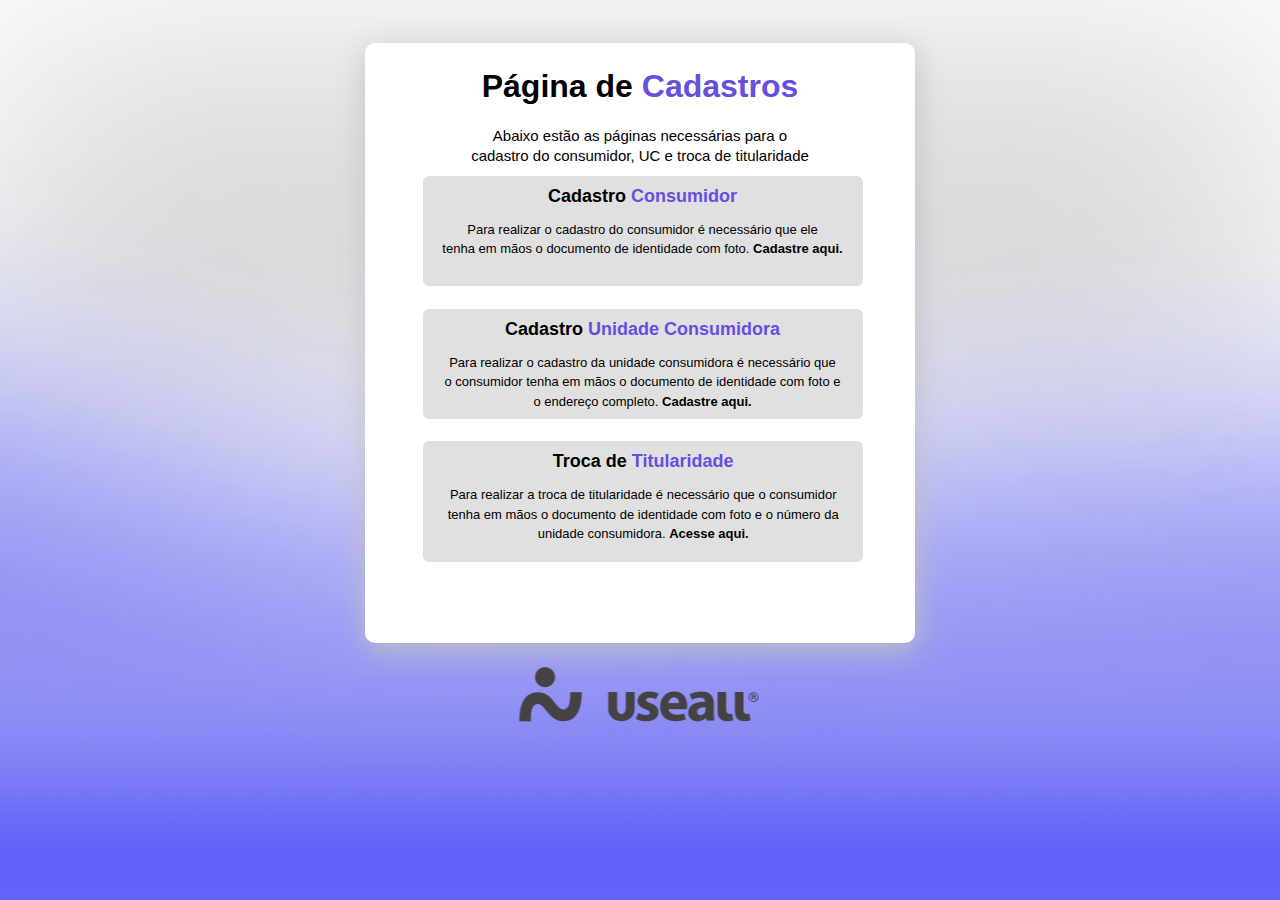
==== index.html @ 255ed31d "fix commit" ====
<!DOCTYPE html>
<html lang="pt-br">

<head>
    <meta charset="UTF-8">
    <meta name="viewport" content="width=device-width, initial-scale=1.0">
    <link rel="stylesheet" href="style.css">
    <link rel="icon" href="./assets/icon_useall.png">

    <title>Página Inicial</title>
</head>

<body>
    <div id="caixabranca">
        <h1>Página de <span>Cadastros</span></h1>
        <p id="info">Abaixo estão as páginas necessárias para o <br> cadastro do consumidor, UC e troca de titularidade
        </p>

        <div id="links1">
            <h1 for="cad-consumidor">Cadastro <span> Consumidor</span></h1>
            <p id="cad-consumidor">Para realizar o cadastro do consumidor é necessário que ele <br> tenha em mãos o
                documento de identidade com foto.
                <a href="./CadastroConsumidor/index.html">Cadastre aqui.  </a> 
            </p>
        </div>

        <div id="links2">
            <h1 for="num-uc">Cadastro <span>Unidade Consumidora</span></h1>
            <p id="cad-un-consumidora">Para realizar o cadastro da unidade consumidora é necessário que <br> o consumidor tenha em mãos o documento 
                de identidade com foto e <br> o endereço completo.
                <a href="./CadastroUC/index.html">Cadastre aqui.</a> 
            </p>

            <div id="links3">
                <h1 for="num-uc">Troca de <span>Titularidade</span></h1>
                <p id="troca-titularidade">Para realizar a troca de titularidade é necessário que o consumidor <br> tenha em mãos
                    o documento de identidade com foto e o número da unidade consumidora.
                    <a href="./TrocaTitularidade/index.html">Acesse aqui.</a>
                </p>
            </div>
        </div>
        <img src="./assets/logo_useall.png" alt="logo useall">
</body>
</html>
---- style.css ----
@charset "UTF-8";

body{
    background: rgb(255, 255, 255) url(./assets/background.png) center center no-repeat fixed; 
    background-size: cover;
    height: 96vh;
    
}

h1{
    text-align: center;
    padding-top: 25px;
    font-family: 'Roboto', sans-serif;
}

span{
    color: #644FE0;;
}

#caixabranca{
    margin-top: 2%;
    position: relative;
    left: 50%;
    transform: translateX(-50%);
    width: 550px;
    height: 600px;
    border-radius: 10px;
    background-color: white;
    top: 2%;
    box-shadow: 1px 7px 30px rgb(193, 192, 199);
}

/*/#caixabranca p {
    padding-bottom: 10px;
}/*/


#links1{
    background-color: rgb(224, 224, 224);
    width: 430px;
    height: 100px;
    position: relative;
    left: 5%;
    margin-left: 30px;
    padding: 5px;
    border-radius: 6px;
}

#links2{
    background-color: rgb(224, 224, 224);
    width: 430px;
    height: 100px;
    position: relative;
    left: 5%;
    margin:30px;
    margin-top: 23px;
    padding: 5px;
    border-radius: 6px;
}

#links3{
    background-color: rgb(224, 224, 224);
    width: 430px;
    position: relative;
    margin-top: 30px;
    padding: 5px;
    border-radius: 6px;
    right: 1%;
    
}

#links1 h1{
    text-align: center;
    font-size: 18px;
    margin-top: 0px;
    padding-top: 5px;
}

#links2 h1{
    text-align: center;
    font-size: 18px;
    margin-top: 0px;
    padding-top: 5px;
}

#links3 h1{
    text-align: center;
    font-size: 18px;
    margin-top: 0px;
    padding-top: 5px;
}

#links1 p{
    text-align: center;
    line-height: 1.5;
}

#links2 p{
    text-align: center;
    line-height: 1.5;
}

#links3 p{
    text-align: center;
    line-height: 1.5;
}

img{
    position: relative;
    left: 50%;
    transform: translateX(-50%);
    margin-top: 38%;
}

label{
    position: relative;
    text-align: center;
    font-weight: bolder;
    font-family: 'Roboto', sans-serif;
    font-size: 18px;
}

#info {
    text-align: center;
    margin-bottom: 10px;
    line-height: 20px;
    font-family: 'Roboto', sans-serif;
    font-size: 15px;
}

#cad-consumidor{
    font-size: 13px;
    font-family: 'Roboto', sans-serif;
    text-align: left;
}

#cad-un-consumidora{
    font-size: 13px;
    font-family: 'Roboto', sans-serif;
    text-align: left;
}

#troca-titularidade{
    font-size: 13px;
    font-family: 'Roboto', sans-serif;
    text-align: left;
}

a:hover{
    color: #644FE0;

}

a{
    color: black;
    text-decoration: none;
    font-weight: bolder;
}
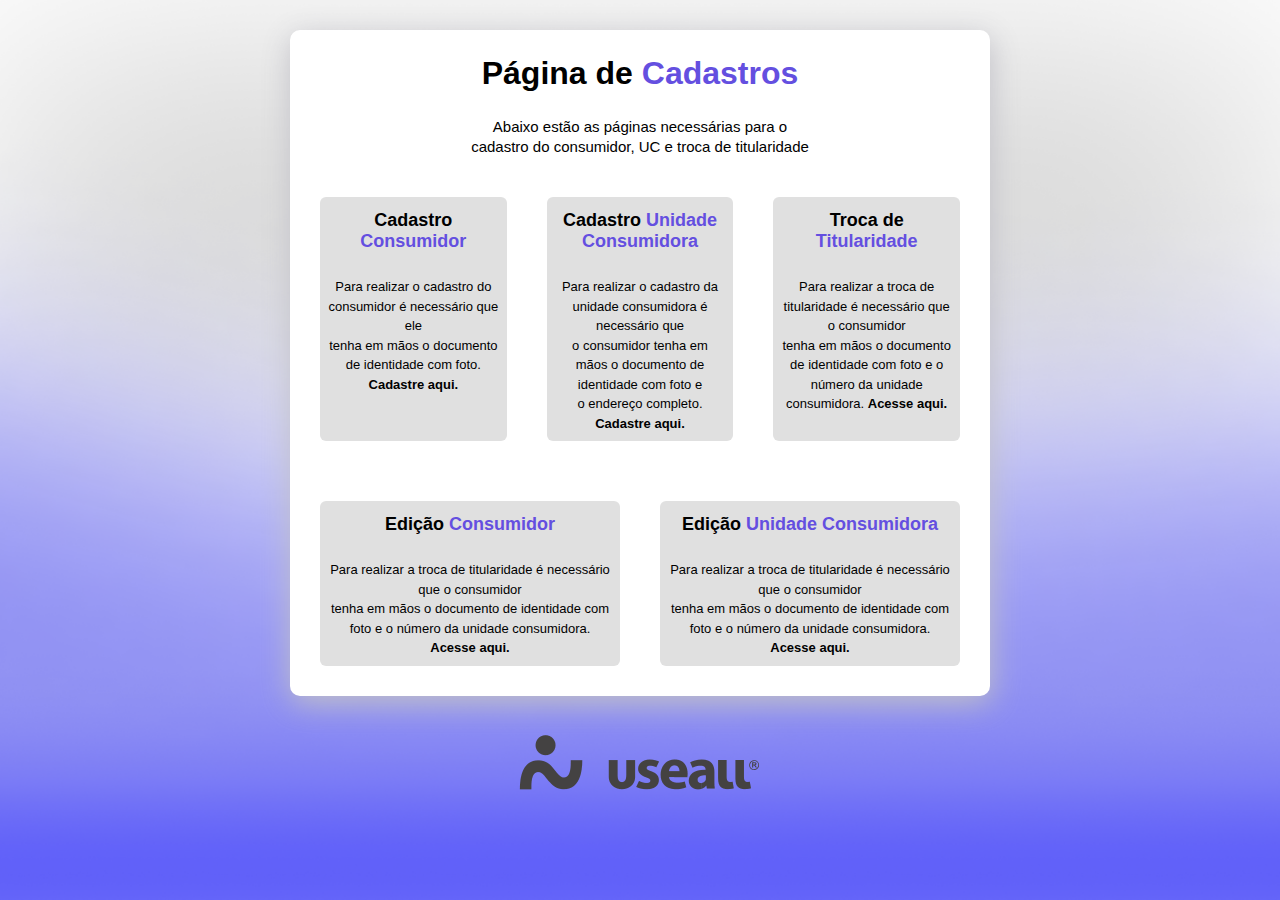
==== commit d72c7247: "alteração tela inicial" ====
--- a/index.html
+++ b/index.html
@@ -1,44 +1,82 @@
 <!DOCTYPE html>
 <html lang="pt-br">
-
-<head>
-    <meta charset="UTF-8">
-    <meta name="viewport" content="width=device-width, initial-scale=1.0">
-    <link rel="stylesheet" href="style.css">
-    <link rel="icon" href="./assets/icon_useall.png">
+  <head>
+    <meta charset="UTF-8" />
+    <meta name="viewport" content="width=device-width, initial-scale=1.0" />
+    <link rel="stylesheet" href="style.css" />
+    <link rel="icon" href="./assets/icon_useall.png" />
 
     <title>Página Inicial</title>
-</head>
+  </head>
 
-<body>
-    <div id="caixabranca">
-        <h1>Página de <span>Cadastros</span></h1>
-        <p id="info">Abaixo estão as páginas necessárias para o <br> cadastro do consumidor, UC e troca de titularidade
-        </p>
+  <body>
+    <main>
+      <h1>Página de <span>Cadastros</span></h1>
+      <p id="info">
+        Abaixo estão as páginas necessárias para o <br />
+        cadastro do consumidor, UC e troca de titularidade
+      </p>
+      <ul>
+        <li>
+          <h1 for="cad-consumidor">Cadastro <span> Consumidor</span></h1>
+          <p id="cad-consumidor">
+            Para realizar o cadastro do consumidor é necessário que ele <br />
+            tenha em mãos o documento de identidade com foto.
+            <a href="./CadastroConsumidor/index.html">Cadastre aqui. </a>
+          </p>
+        </li>
 
-        <div id="links1">
-            <h1 for="cad-consumidor">Cadastro <span> Consumidor</span></h1>
-            <p id="cad-consumidor">Para realizar o cadastro do consumidor é necessário que ele <br> tenha em mãos o
-                documento de identidade com foto.
-                <a href="./CadastroConsumidor/index.html">Cadastre aqui.  </a> 
-            </p>
-        </div>
+        <li>
+          <h1 for="num-uc">Cadastro <span>Unidade Consumidora</span></h1>
+          <p id="cad-un-consumidora">
+            Para realizar o cadastro da unidade consumidora é necessário que
+            <br />
+            o consumidor tenha em mãos o documento de identidade com foto e
+            <br />
+            o endereço completo.
+            <a href="./CadastroUC/index.html">Cadastre aqui.</a>
+          </p>
+        </li>
 
-        <div id="links2">
-            <h1 for="num-uc">Cadastro <span>Unidade Consumidora</span></h1>
-            <p id="cad-un-consumidora">Para realizar o cadastro da unidade consumidora é necessário que <br> o consumidor tenha em mãos o documento 
-                de identidade com foto e <br> o endereço completo.
-                <a href="./CadastroUC/index.html">Cadastre aqui.</a> 
-            </p>
+        <li>
+          <h1 for="num-uc">Troca de <span>Titularidade</span></h1>
+          <p id="troca-titularidade">
+            Para realizar a troca de titularidade é necessário que o consumidor
+            <br />
+            tenha em mãos o documento de identidade com foto e o número da
+            unidade consumidora.
+            <a href="./TrocaTitularidade/index.html">Acesse aqui.</a>
+          </p>
+        </li>
+      </ul>
 
-            <div id="links3">
-                <h1 for="num-uc">Troca de <span>Titularidade</span></h1>
-                <p id="troca-titularidade">Para realizar a troca de titularidade é necessário que o consumidor <br> tenha em mãos
-                    o documento de identidade com foto e o número da unidade consumidora.
-                    <a href="./TrocaTitularidade/index.html">Acesse aqui.</a>
-                </p>
-            </div>
-        </div>
-        <img src="./assets/logo_useall.png" alt="logo useall">
-</body>
-</html>+      <ul>
+        <li>
+          <h1 for="num-uc">Edição <span>Consumidor</span></h1>
+          <p id="troca-titularidade">
+            Para realizar a troca de titularidade é necessário que o consumidor
+            <br />
+            tenha em mãos o documento de identidade com foto e o número da
+            unidade consumidora.
+            <a href="./TrocaTitularidade/index.html">Acesse aqui.</a>
+          </p>
+        </li>
+
+        <li>
+          <h1 for="num-uc">Edição <span>Unidade Consumidora</span></h1>
+          <p id="troca-titularidade">
+            Para realizar a troca de titularidade é necessário que o consumidor
+            <br />
+            tenha em mãos o documento de identidade com foto e o número da
+            unidade consumidora.
+            <a href="./TrocaTitularidade/index.html">Acesse aqui.</a>
+          </p>
+        </li>
+      </ul>
+    </main>
+
+    <footer>
+        <img src="./assets/logo_useall.png" alt="logo useall" />
+    </footer>
+  </body>
+</html>
--- a/style.css
+++ b/style.css
@@ -1,123 +1,80 @@
 @charset "UTF-8";
 
-body{
-    background: rgb(255, 255, 255) url(./assets/background.png) center center no-repeat fixed; 
-    background-size: cover;
-    height: 96vh;
-    
+* {
+    margin: 0;
+    padding: 0;
+    box-sizing: border-box;
 }
 
-h1{
+body {
+    background: rgb(255, 255, 255) url(./assets/background.png) center center no-repeat fixed;
+    background-size: cover;
+    display: flex;
+    flex-direction: column;
+    flex-wrap: wrap;
+    align-content: center;
+    align-items: center;
+}
+
+h1 {
     text-align: center;
-    padding-top: 25px;
+    padding: 25px 0;
     font-family: 'Roboto', sans-serif;
 }
 
-span{
-    color: #644FE0;;
+span {
+    color: #644FE0;
+    ;
 }
 
-#caixabranca{
-    margin-top: 2%;
-    position: relative;
-    left: 50%;
-    transform: translateX(-50%);
-    width: 550px;
-    height: 600px;
+main {
+    margin-top: 30px;
     border-radius: 10px;
     background-color: white;
-    top: 2%;
     box-shadow: 1px 7px 30px rgb(193, 192, 199);
+    width:700px;
 }
 
-/*/#caixabranca p {
-    padding-bottom: 10px;
-}/*/
-
-
-#links1{
-    background-color: rgb(224, 224, 224);
-    width: 430px;
-    height: 100px;
-    position: relative;
-    left: 5%;
-    margin-left: 30px;
-    padding: 5px;
-    border-radius: 6px;
+ul {
+    display: flex;
+    padding: 30px;
+    gap: 40px;
 }
 
-#links2{
-    background-color: rgb(224, 224, 224);
-    width: 430px;
-    height: 100px;
-    position: relative;
-    left: 5%;
-    margin:30px;
-    margin-top: 23px;
-    padding: 5px;
-    border-radius: 6px;
+li {
+    padding: 8px;
 }
 
-#links3{
+ul li {
     background-color: rgb(224, 224, 224);
-    width: 430px;
-    position: relative;
-    margin-top: 30px;
-    padding: 5px;
+    width: 100%;
+    height: auto;
     border-radius: 6px;
-    right: 1%;
-    
+    list-style: none;
 }
 
-#links1 h1{
+ul li h1 {
     text-align: center;
     font-size: 18px;
     margin-top: 0px;
     padding-top: 5px;
 }
 
-#links2 h1{
-    text-align: center;
-    font-size: 18px;
-    margin-top: 0px;
-    padding-top: 5px;
-}
-
-#links3 h1{
-    text-align: center;
-    font-size: 18px;
-    margin-top: 0px;
-    padding-top: 5px;
-}
-
-#links1 p{
+ul li p {
     text-align: center;
     line-height: 1.5;
 }
 
-#links2 p{
-    text-align: center;
-    line-height: 1.5;
-}
-
-#links3 p{
-    text-align: center;
-    line-height: 1.5;
-}
-
-img{
-    position: relative;
-    left: 50%;
-    transform: translateX(-50%);
-    margin-top: 38%;
-}
-
-label{
+label {
     position: relative;
     text-align: center;
     font-weight: bolder;
     font-family: 'Roboto', sans-serif;
     font-size: 18px;
+}
+
+footer {
+    margin-top: 30px;
 }
 
 #info {
@@ -128,30 +85,18 @@
     font-size: 15px;
 }
 
-#cad-consumidor{
+p {
     font-size: 13px;
     font-family: 'Roboto', sans-serif;
     text-align: left;
 }
 
-#cad-un-consumidora{
-    font-size: 13px;
-    font-family: 'Roboto', sans-serif;
-    text-align: left;
-}
-
-#troca-titularidade{
-    font-size: 13px;
-    font-family: 'Roboto', sans-serif;
-    text-align: left;
-}
-
-a:hover{
+a:hover {
     color: #644FE0;
 
 }
 
-a{
+a {
     color: black;
     text-decoration: none;
     font-weight: bolder;
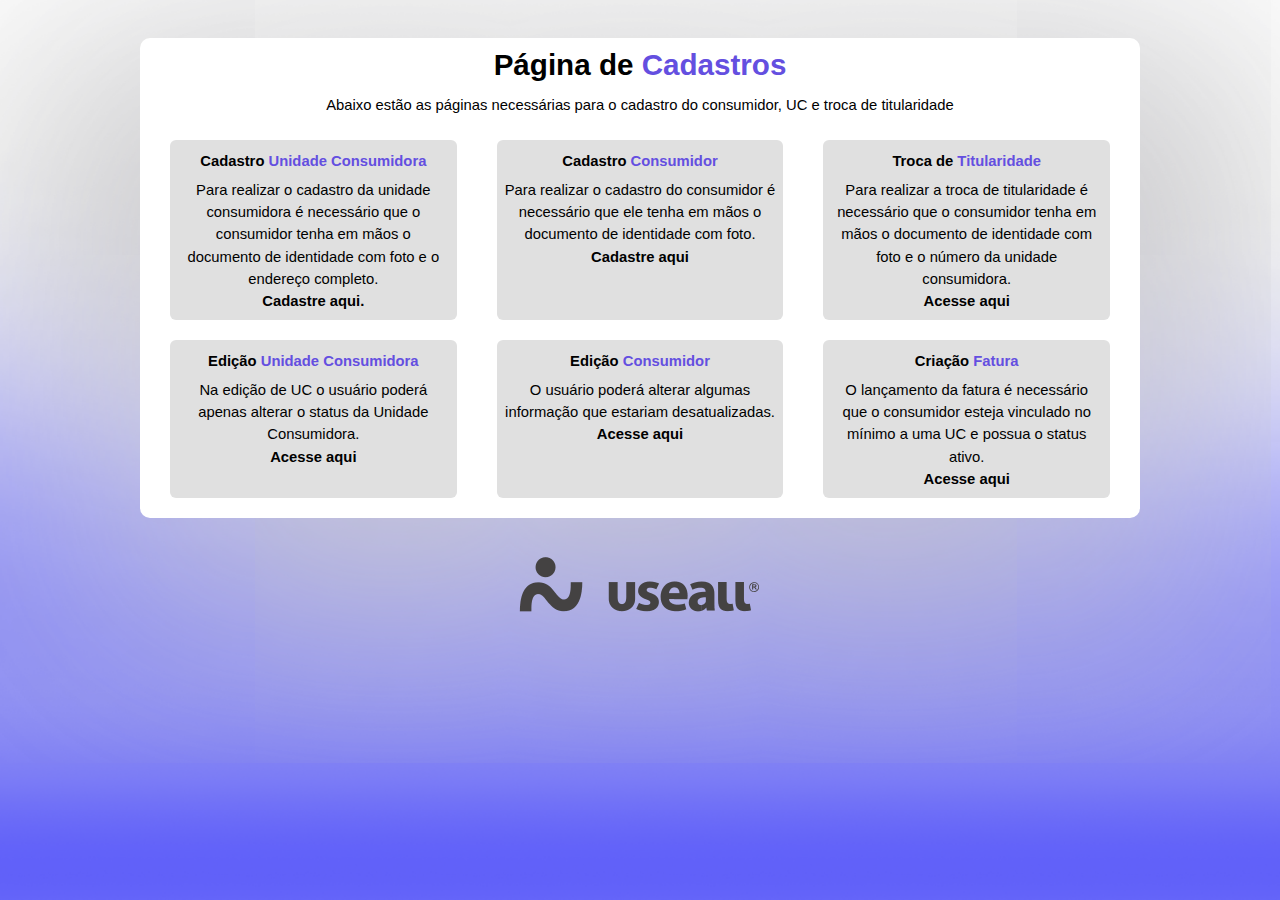
==== commit 1a5a3cc5: "fix telas novas" ====
--- a/index.html
+++ b/index.html
@@ -3,7 +3,7 @@
   <head>
     <meta charset="UTF-8" />
     <meta name="viewport" content="width=device-width, initial-scale=1.0" />
-    <link rel="stylesheet" href="style.css" />
+    <link rel="stylesheet" href="./TelaInicial/style.css" />
     <link rel="icon" href="./assets/icon_useall.png" />
 
     <title>Página Inicial</title>
@@ -13,28 +13,28 @@
     <main>
       <h1>Página de <span>Cadastros</span></h1>
       <p id="info">
-        Abaixo estão as páginas necessárias para o <br />
-        cadastro do consumidor, UC e troca de titularidade
+        Abaixo estão as páginas necessárias para o cadastro do consumidor, UC e
+        troca de titularidade
       </p>
       <ul>
         <li>
-          <h1 for="cad-consumidor">Cadastro <span> Consumidor</span></h1>
-          <p id="cad-consumidor">
-            Para realizar o cadastro do consumidor é necessário que ele <br />
-            tenha em mãos o documento de identidade com foto.
-            <a href="./CadastroConsumidor/index.html">Cadastre aqui. </a>
+          <h1 for="num-uc">Cadastro <span>Unidade Consumidora</span></h1>
+          <p id="cad-un-consumidora">
+            Para realizar o cadastro da unidade consumidora é necessário que o
+            consumidor tenha em mãos o documento de identidade com foto e o
+            endereço completo.
+          </br>
+            <a href="./CadastroUC/index.html">Cadastre aqui.</a>
           </p>
         </li>
 
         <li>
-          <h1 for="num-uc">Cadastro <span>Unidade Consumidora</span></h1>
-          <p id="cad-un-consumidora">
-            Para realizar o cadastro da unidade consumidora é necessário que
-            <br />
-            o consumidor tenha em mãos o documento de identidade com foto e
-            <br />
-            o endereço completo.
-            <a href="./CadastroUC/index.html">Cadastre aqui.</a>
+          <h1 for="cad-consumidor">Cadastro <span> Consumidor</span></h1>
+          <p id="cad-consumidor">
+            Para realizar o cadastro do consumidor é necessário que ele tenha em
+            mãos o documento de identidade com foto.
+          </br>
+            <a href="./CadastroConsumidor/index.html">Cadastre aqui </a>
           </p>
         </li>
 
@@ -42,41 +42,49 @@
           <h1 for="num-uc">Troca de <span>Titularidade</span></h1>
           <p id="troca-titularidade">
             Para realizar a troca de titularidade é necessário que o consumidor
-            <br />
             tenha em mãos o documento de identidade com foto e o número da
             unidade consumidora.
-            <a href="./TrocaTitularidade/index.html">Acesse aqui.</a>
+          </br>
+            <a href="./TrocaTitularidade/index.html">Acesse aqui</a>
           </p>
         </li>
       </ul>
 
       <ul>
         <li>
-          <h1 for="num-uc">Edição <span>Consumidor</span></h1>
-          <p id="troca-titularidade">
-            Para realizar a troca de titularidade é necessário que o consumidor
-            <br />
-            tenha em mãos o documento de identidade com foto e o número da
-            unidade consumidora.
-            <a href="./TrocaTitularidade/index.html">Acesse aqui.</a>
+          <h1 for="num-uc">Edição <span>Unidade Consumidora</span></h1>
+          <p id="edicao-uc">
+            Na edição de UC o usuário poderá apenas alterar o status da Unidade
+            Consumidora.
+          </br>
+            <a href="./">Acesse aqui</a>
           </p>
         </li>
 
         <li>
-          <h1 for="num-uc">Edição <span>Unidade Consumidora</span></h1>
-          <p id="troca-titularidade">
-            Para realizar a troca de titularidade é necessário que o consumidor
-            <br />
-            tenha em mãos o documento de identidade com foto e o número da
-            unidade consumidora.
-            <a href="./TrocaTitularidade/index.html">Acesse aqui.</a>
+          <h1 for="num-uc">Edição <span>Consumidor</span></h1>
+          <p id="edicao-consumidor">
+            O usuário poderá alterar algumas informação que estariam
+            desatualizadas.
+          </br>
+            <a href="./">Acesse aqui</a>
+          </p>
+        </li>
+
+        <li>
+          <h1 for="num-uc">Criação <span>Fatura</span></h1>
+          <p id="lancamento-fatura">
+            O lançamento da fatura é necessário que o consumidor esteja
+            vinculado no mínimo a uma UC e possua o status ativo.
+          </br>
+            <a href="./">Acesse aqui</a>
           </p>
         </li>
       </ul>
     </main>
 
     <footer>
-        <img src="./assets/logo_useall.png" alt="logo useall" />
+      <img src="./assets/logo_useall.png" alt="logo useall" />
     </footer>
   </body>
 </html>
--- a/TelaInicial/style.css
+++ b/TelaInicial/style.css
@@ -0,0 +1,130 @@
+@charset "UTF-8";
+
+* {
+    margin: 0;
+    padding: 0;
+    box-sizing: border-box;
+}
+
+:root {
+    font-size: 62.5%;
+}
+
+body {
+    background: rgb(255, 255, 255) url(../assets/background.png) center center no-repeat fixed;
+    background-size: cover;
+    display: flex;
+    flex-direction: column;
+    align-content: center;
+    align-items: center;
+}
+
+h1 {
+    font-size: clamp(.9rem, 4px + 2vw, 6rem);
+    text-align: center;
+    padding: 1.0rem 0;
+    font-family: 'Roboto', sans-serif;
+}
+
+span {
+    color: #644FE0;
+}
+
+main {
+    margin-top: 3%;
+    border-radius: 1.0rem;
+    background-color: white;
+    box-shadow: 1rem 7rem 30rem rgb(193, 192, 199);
+    max-width: 100.0rem;
+}
+
+ul {
+    display: flex;
+    padding: 0 3.0rem 2.0rem 3.0rem;
+    gap: 4.0rem;
+}
+
+li {
+    padding: .8rem;
+}
+
+ul li {
+    background-color: rgb(224, 224, 224);
+    width: 100%;
+    height: auto;
+    border-radius: .6rem;
+    list-style: none;
+}
+
+ul li h1 {
+    text-align: center;
+    font-size: clamp(.9rem, 2px + 1vw, 3rem);
+    margin-top: 0rem;
+    padding-top: .5rem;
+}
+
+ul li p {
+    text-align: center;
+    line-height: 1.5;
+}
+
+label {
+    position: relative;
+    text-align: center;
+    font-weight: bolder;
+    font-family: 'Roboto', sans-serif;
+    font-size: clamp(1rem, 2px + 1vw, 3rem);
+}
+
+footer {
+    margin-top: 3.0rem;
+}
+
+#info {
+    text-align: center;
+    padding: 0 2rem 2rem 2rem;
+    line-height: clamp(1.5rem, 2px + 2vw, 4rem);
+    font-family: 'Roboto', sans-serif;
+    font-size: clamp(.8rem, 2px + 1vw, 2.8rem);
+}
+
+p {
+    font-size: clamp(.5rem, 2px + 1vw, 2.6rem);
+    font-family: 'Roboto', sans-serif;
+    text-align: left;
+}
+
+a:hover {
+    color: #644FE0;
+
+}
+
+a {
+    color: black;
+    text-decoration: none;
+    font-weight: bolder;
+}
+
+@media (max-width: 425px) {
+    ul {
+        padding: 0 1.5rem 1.5rem 2.8rem;
+        gap: 2.0rem;
+    }
+
+    #info {
+        margin: 1.0rem;
+    }
+
+    main {
+        margin-top: 40%;
+    }
+}
+
+@media (max-height: 570px) {
+    body {
+        height: 80vh;
+    }
+    main {
+        margin-top: .4rem;
+    }
+}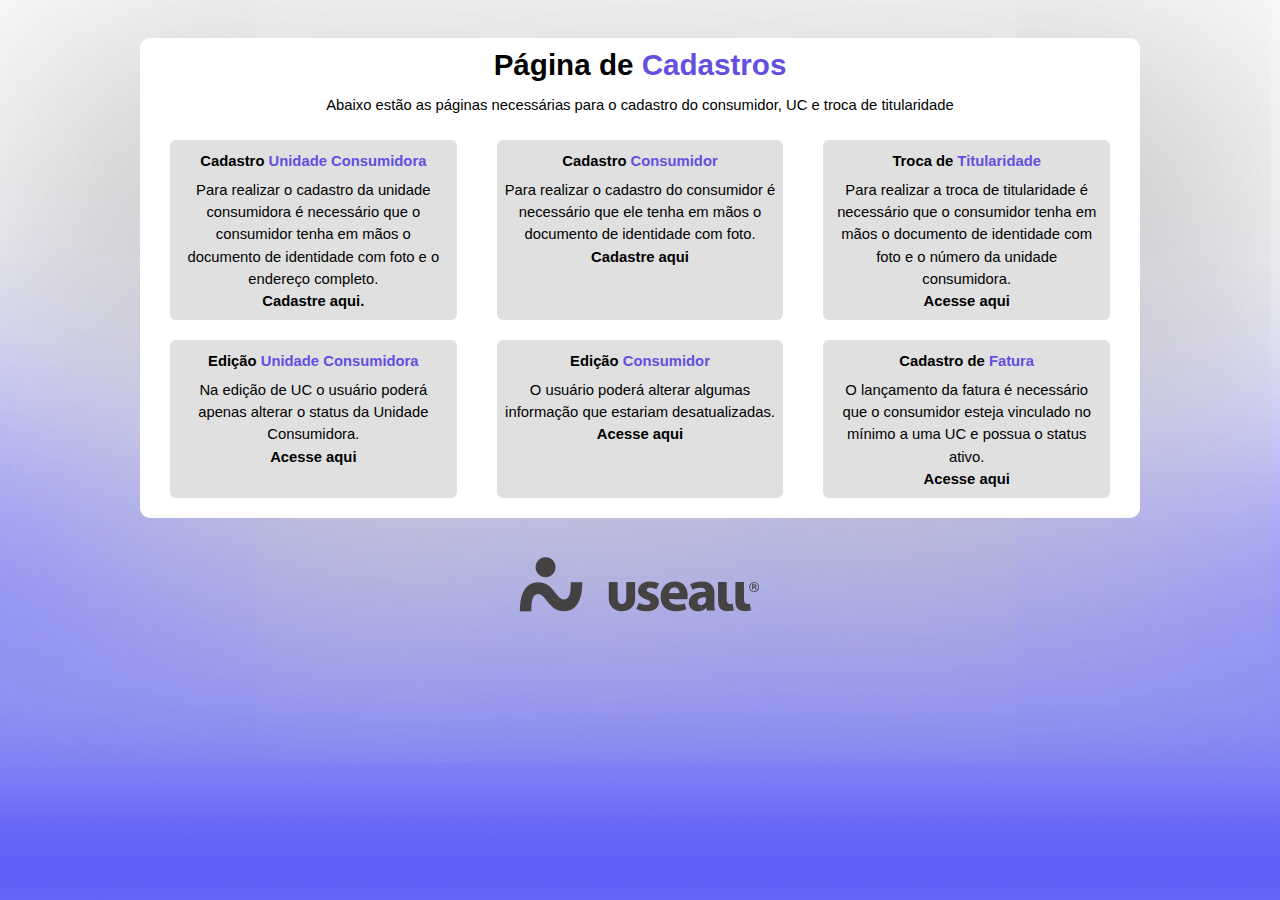
==== commit 1ef00412: "last commit" ====
--- a/index.html
+++ b/index.html
@@ -57,7 +57,7 @@
             Na edição de UC o usuário poderá apenas alterar o status da Unidade
             Consumidora.
           </br>
-            <a href="./">Acesse aqui</a>
+            <a href="./EdicaoUC/index.html">Acesse aqui</a>
           </p>
         </li>
 
@@ -67,17 +67,17 @@
             O usuário poderá alterar algumas informação que estariam
             desatualizadas.
           </br>
-            <a href="./">Acesse aqui</a>
+            <a href="./EdicaoConsumidor/index.html">Acesse aqui</a>
           </p>
         </li>
 
         <li>
-          <h1 for="num-uc">Criação <span>Fatura</span></h1>
+          <h1 for="num-uc">Cadastro de <span>Fatura</span></h1>
           <p id="lancamento-fatura">
             O lançamento da fatura é necessário que o consumidor esteja
             vinculado no mínimo a uma UC e possua o status ativo.
           </br>
-            <a href="./">Acesse aqui</a>
+            <a href="./CadastroFatura/index.html">Acesse aqui</a>
           </p>
         </li>
       </ul>
